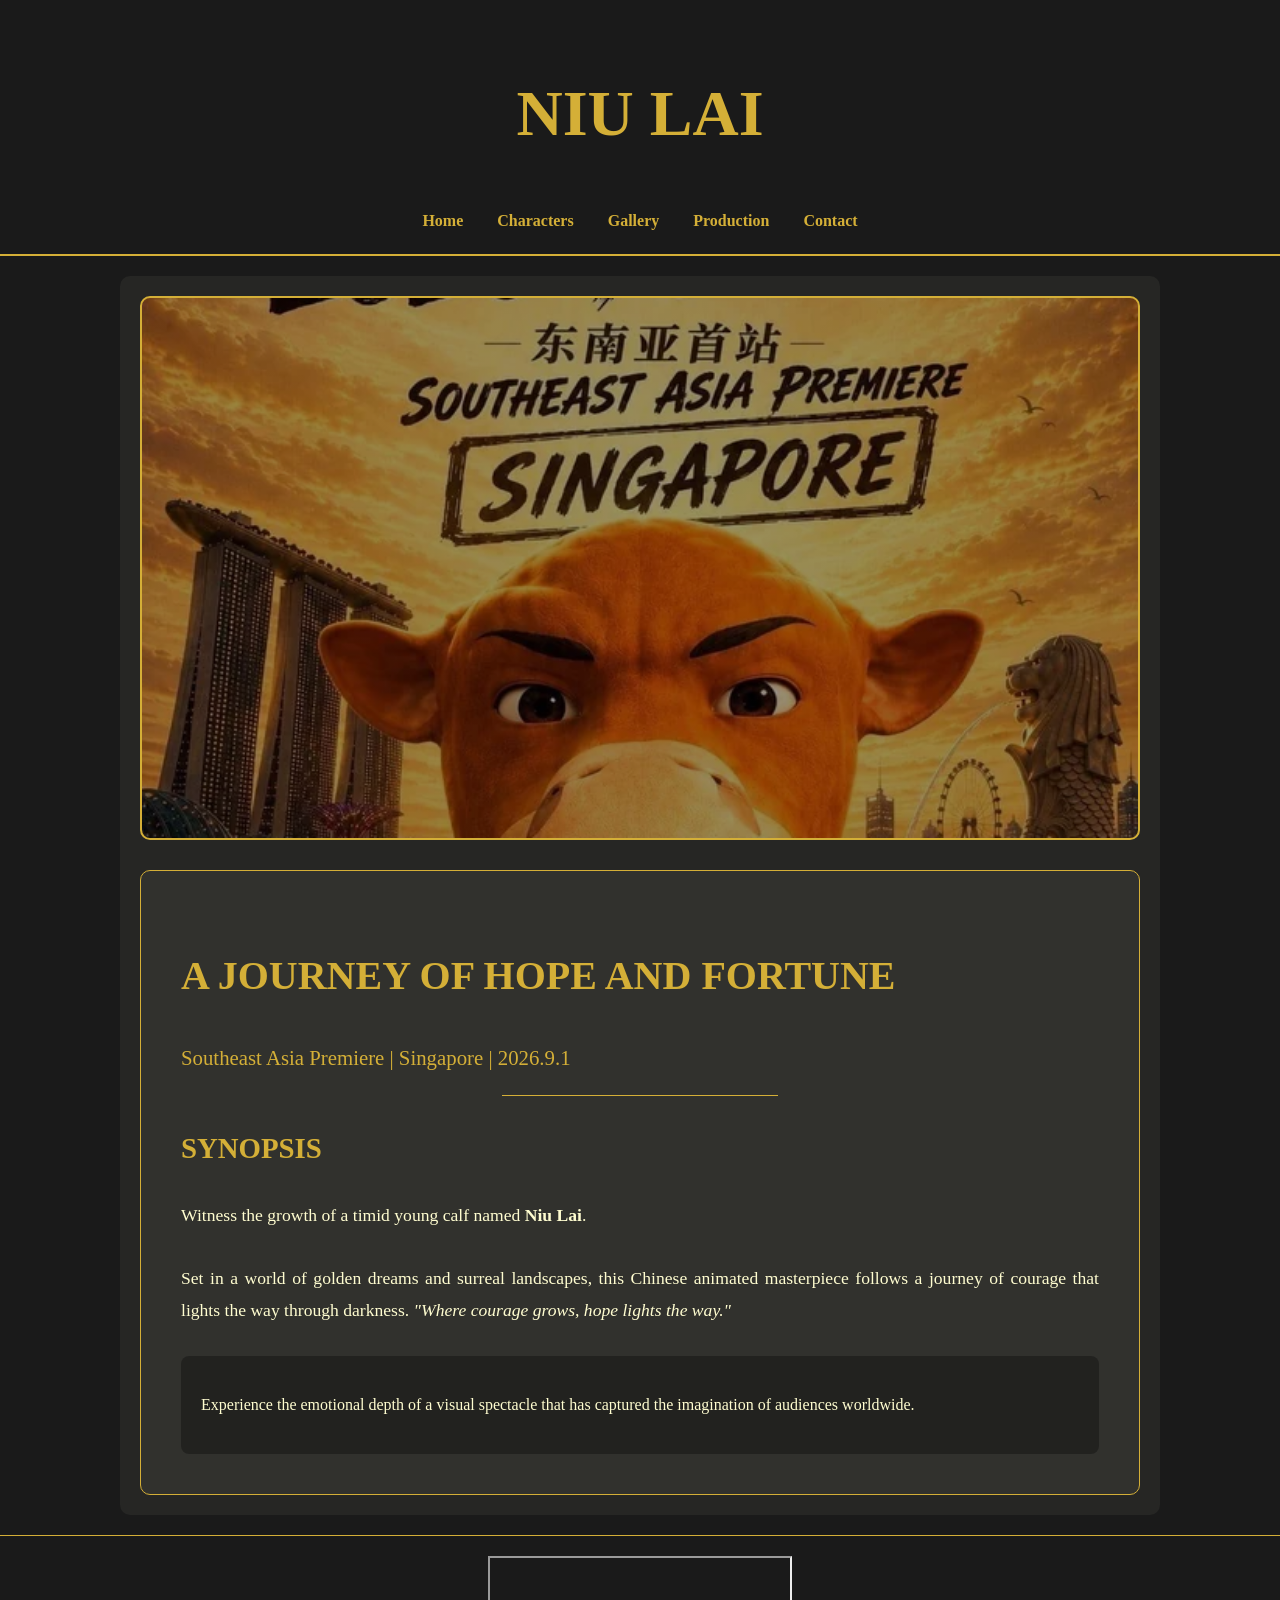
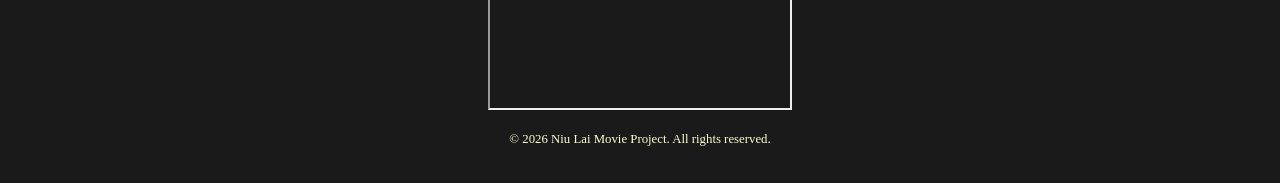
==== index.html @ 4a6dfb38 "Update index.html" ====
<!DOCTYPE html>
<html lang="en">
<head>
    <meta charset="UTF-8">
    <title>Niu Lai | A Journey of Hope and Fortune</title>
    <link rel="stylesheet" href="style.css">
</head>
<body bgcolor="#1A1A1A">
    <header>
        <h1 style="font-size: 4em;">NIU LAI</h1>
        <nav>
            <a href="index.html">Home</a>
            <a href="characters.html">Characters</a>
            <a href="gallery.html">Gallery</a>
            <a href="production.html">Production</a>
            <a href="contact.html">Contact</a>
        </nav>
    </header>

    <div class="container">
        <!-- Hero Image Section - Image only, high visibility -->
        <section class="hero">
        </section>

        <!-- Content Section - Separated for clarity -->
        <section style="margin-top: 30px; padding: 40px; background: rgba(255, 253, 208, 0.05); border: 1px solid var(--gold); border-radius: 10px;">
            <h2 style="font-size: 2.5em;">A Journey of Hope and Fortune</h2>
            <p style="color: var(--gold); font-size: 1.3em;">Southeast Asia Premiere | Singapore | 2026.9.1</p>
            <hr style="border: 0; border-top: 1px solid var(--gold); width: 30%; margin: 20px auto;">
            
            <h3 style="font-size: 1.8em;">Synopsis</h3>
            <p style="font-size: 1.1em; line-height: 1.8; text-align: justify;">
                Witness the growth of a timid young calf named <b>Niu Lai</b>. 
                <br><br>
                Set in a world of golden dreams and surreal landscapes, this Chinese animated masterpiece 
                follows a journey of courage that lights the way through darkness. 
                <em>"Where courage grows, hope lights the way."</em>
            </p>
            
            <div style="margin-top: 30px; padding: 20px; background: rgba(0,0,0,0.3); border-radius: 8px;">
                <p>Experience the emotional depth of a visual spectacle that has captured 
                   the imagination of audiences worldwide.</p>
            </div>
        </section>
    </div>

    <footer>
        <iframe src="https://youtu.be/CELqNBjpdms?si=zKDS6U2uDwvyO4pD?autoplay=1" allow="autoplay"></iframe>
        <p>&copy; 2026 Niu Lai Movie Project. All rights reserved.</p>
    </footer>
</body>
</html>
---- style.css ----
/* Global Styles */
:root {
    --gold: #D4AF37;
    --dark: #1A1A1A;
    --cream: #FFFDD0;
    --white: #FFFFFF;
}

body {
    font-family: 'Georgia', serif; /* Criterion 19: Font Face */
    margin: 0;
    padding: 0;
    background-color: var(--dark); /* Criterion 21: Font Color / Background */
    color: var(--cream); /* Criterion 21: Font Color */
    line-height: 1.6;
}

header {
    background-color: var(--dark);
    border-bottom: 2px solid var(--gold);
    padding: 20px;
    text-align: center;
}

nav {
    margin-top: 10px;
}

nav a {
    color: var(--gold);
    text-decoration: none;
    margin: 0 15px;
    font-weight: bold;
}

nav a:hover {
    text-decoration: underline;
}

.container {
    max-width: 1000px;
    margin: 20px auto;
    padding: 20px;
    background-color: rgba(255, 253, 208, 0.05);
    border-radius: 10px;
}

h1, h2, h3, h4, h5, h6 {
    color: var(--gold);
    text-transform: uppercase;
}

/* Hero Section for Home Page */
.hero {
    height: 60vh;
    background: linear-gradient(rgba(0,0,0,0.4), rgba(0,0,0,0.4)), url('poster.webp');
    background-size: cover;
    background-position: center;
    border: 2px solid var(--gold);
    border-radius: 10px;
    display: flex;
    align-items: center;
    justify-content: center;
    margin-bottom: 30px;
}

.hero-title {
    font-size: 4em;
    text-shadow: 2px 2px 4px rgba(0,0,0,0.8);
}

/* Gallery Grid */
.gallery-grid {
    display: grid;
    grid-template-columns: repeat(auto-fit, minmax(300px, 1fr));
    gap: 20px;
}

.gallery-item img {
    width: 100%;
    height: auto;
    border: 2px solid var(--gold);
    border-radius: 5px;
}

/* Table Styles */
table {
    width: 100%;
    border-collapse: collapse;
    margin: 20px 0;
    background-color: var(--white);
    color: var(--dark);
}

th, td {
    border: 1px solid #ccc;
    padding: 12px;
    text-align: left;
}

th {
    background-color: var(--gold);
    color: var(--white);
}

/* Form Styles */
form {
    display: flex;
    flex-direction: column;
}

fieldset {
    border: 2px solid var(--gold);
    padding: 20px;
    margin-bottom: 20px;
    border-radius: 5px;
}

legend {
    padding: 0 10px;
    font-weight: bold;
    color: var(--gold);
}

label {
    margin-top: 10px;
    color: var(--gold);
    display: block;
}

input[type="text"], input[type="email"], textarea, select {
    padding: 10px;
    margin-top: 5px;
    border-radius: 5px;
    border: 1px solid var(--gold);
    width: 90%;
}

button {
    padding: 12px 24px;
    background-color: var(--gold);
    color: var(--dark);
    border: none;
    font-weight: bold;
    cursor: pointer;
    margin-top: 15px;
    border-radius: 5px;
}

button:hover {
    background-color: var(--cream);
}

footer {
    text-align: center;
    padding: 20px;
    font-size: 0.8em;
    border-top: 1px solid var(--gold);
}
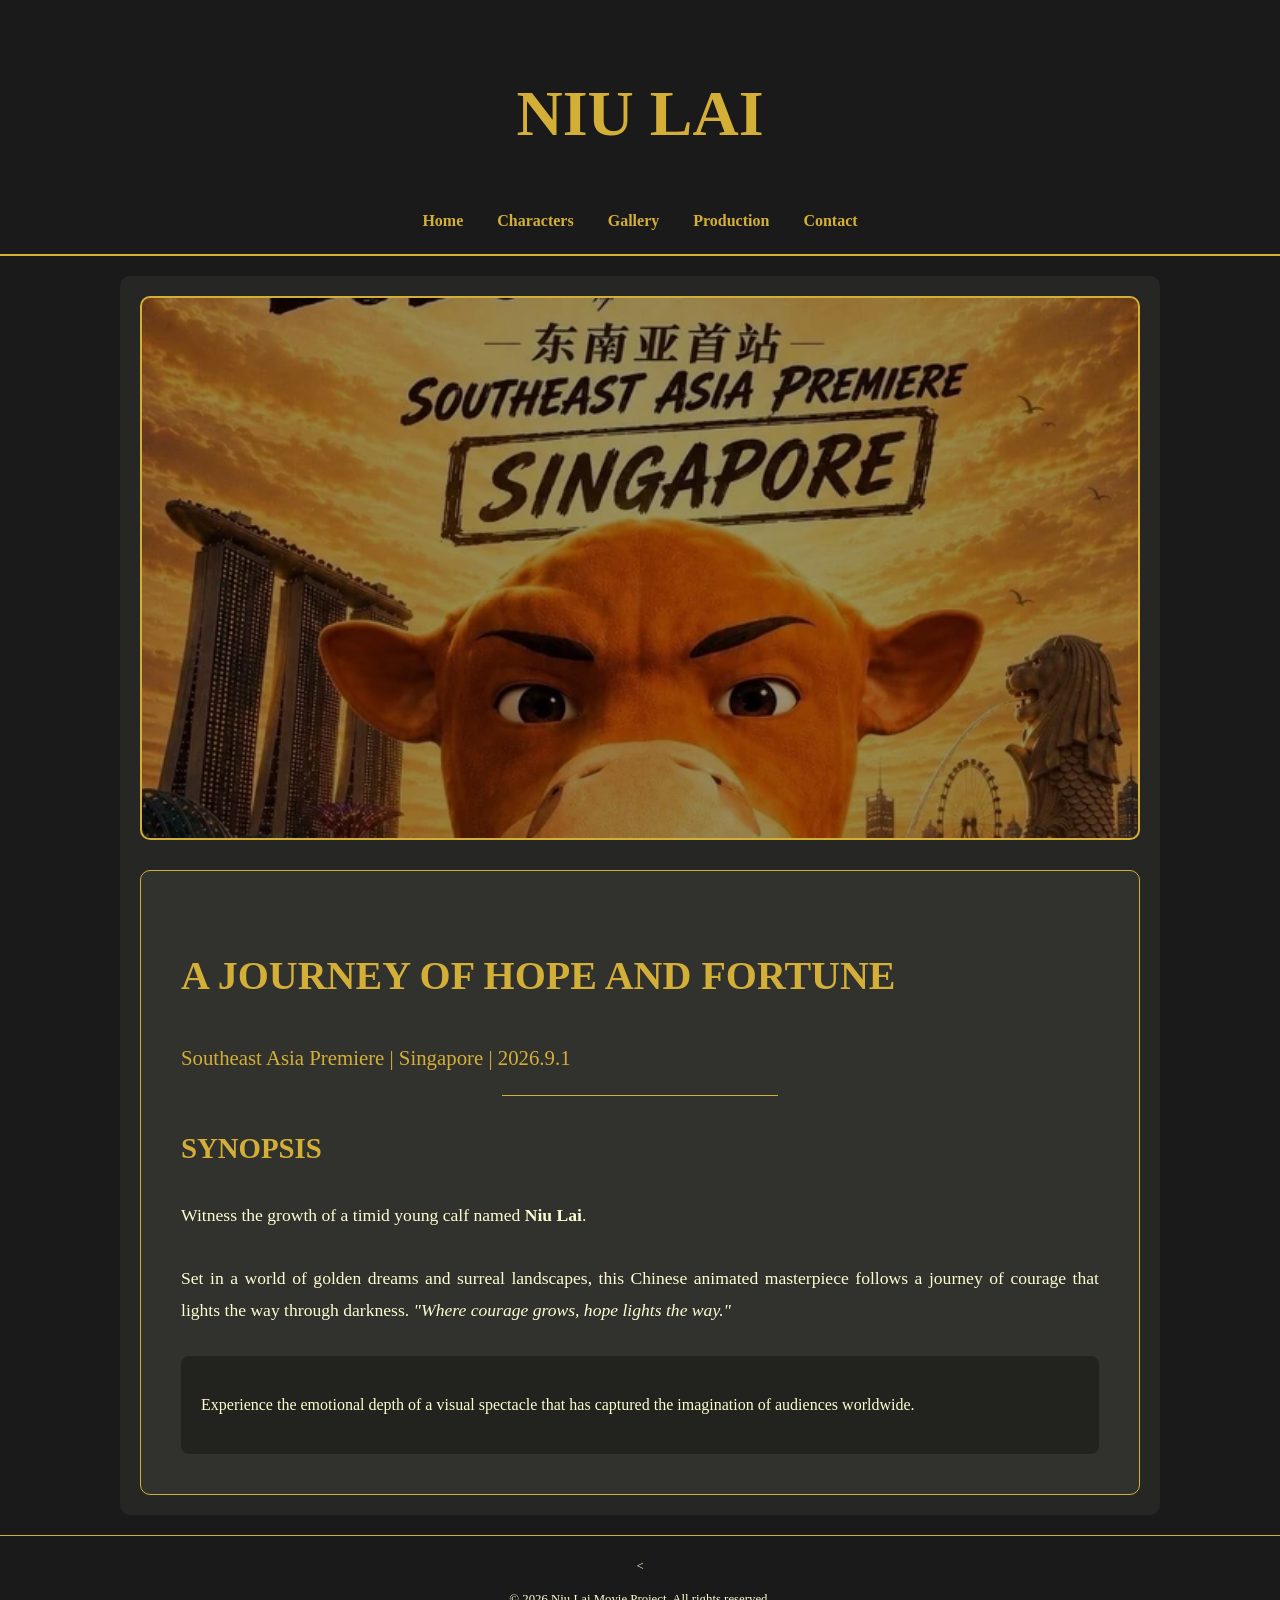
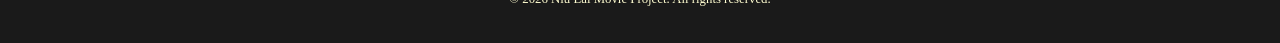
==== commit 40f7db6f: "Update index.html" ====
--- a/index.html
+++ b/index.html
@@ -45,7 +45,7 @@
     </div>
 
     <footer>
-        <iframe src="https://youtu.be/CELqNBjpdms?si=zKDS6U2uDwvyO4pD?autoplay=1" allow="autoplay"></iframe>
+        <<audio src="Persona 3 Reload OST - Color Your Night [Extended].mp3" autoplay loop muted></audio>
         <p>&copy; 2026 Niu Lai Movie Project. All rights reserved.</p>
     </footer>
 </body>
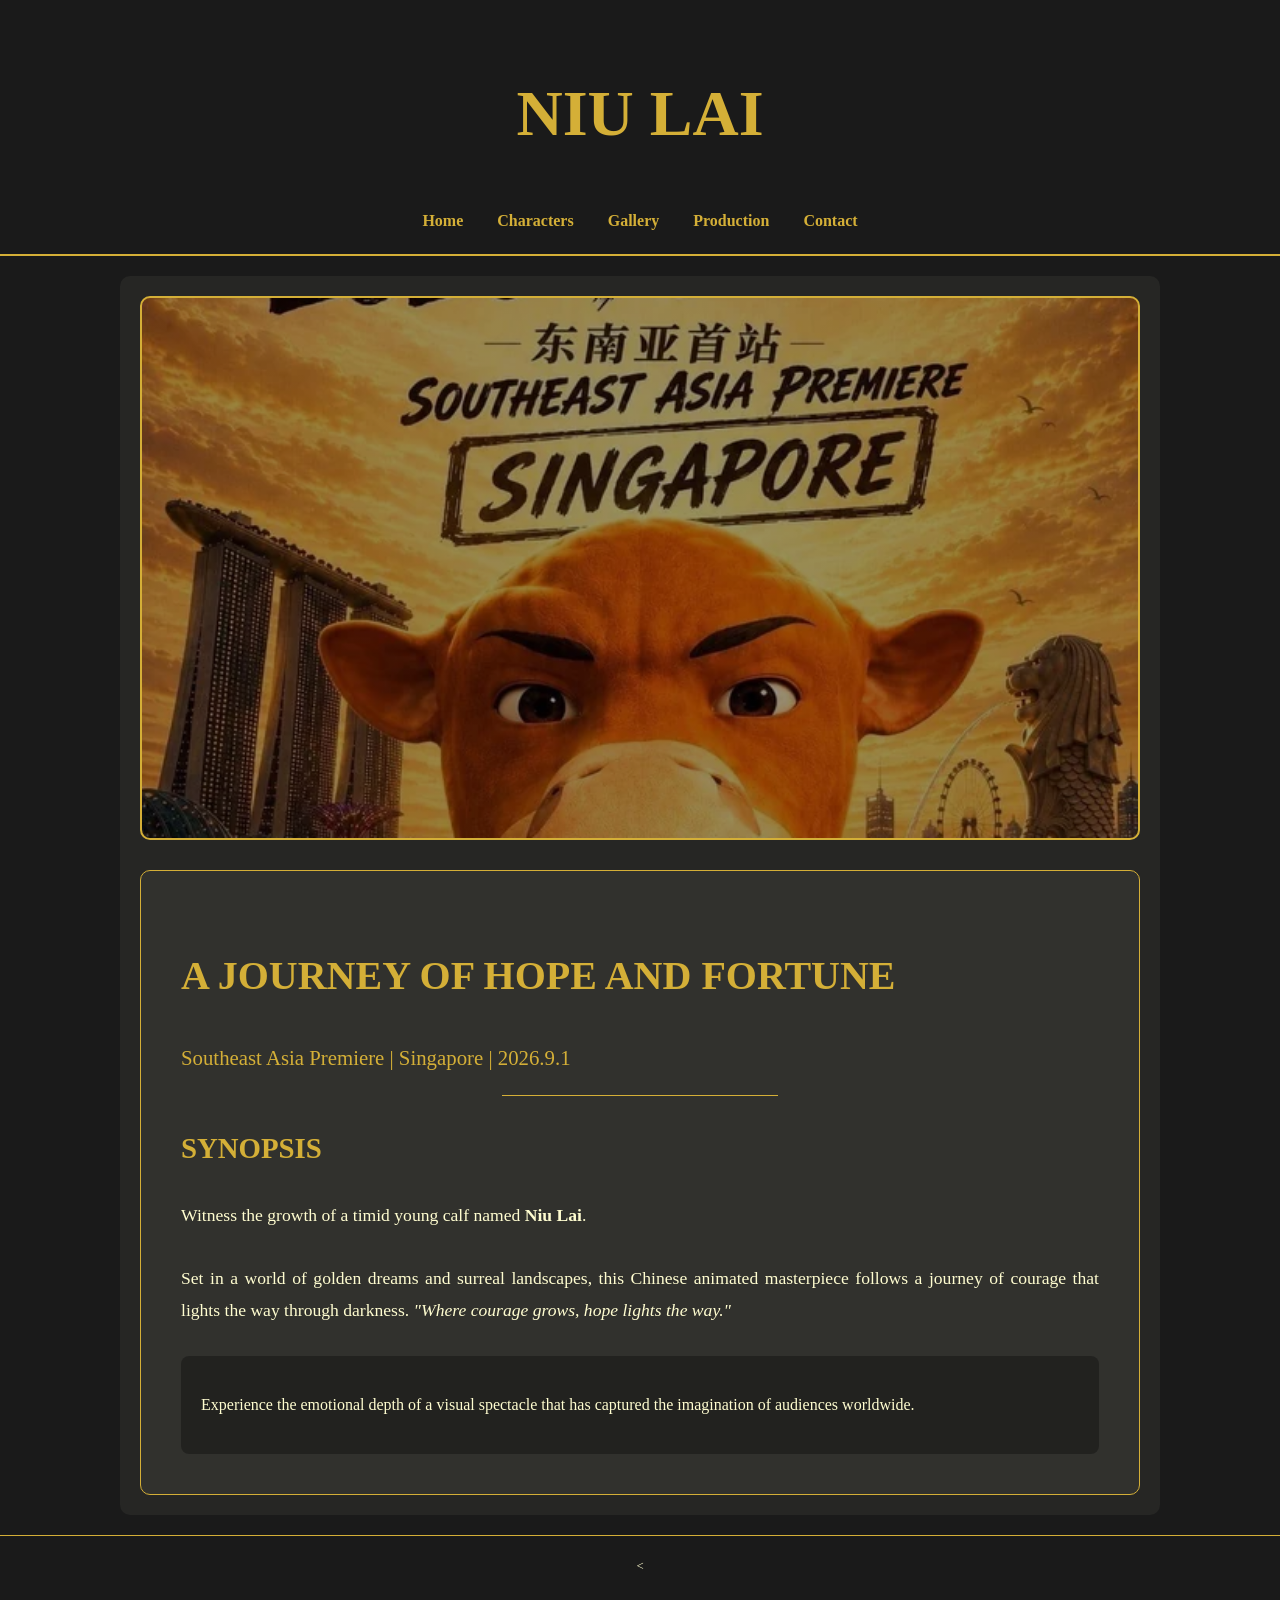
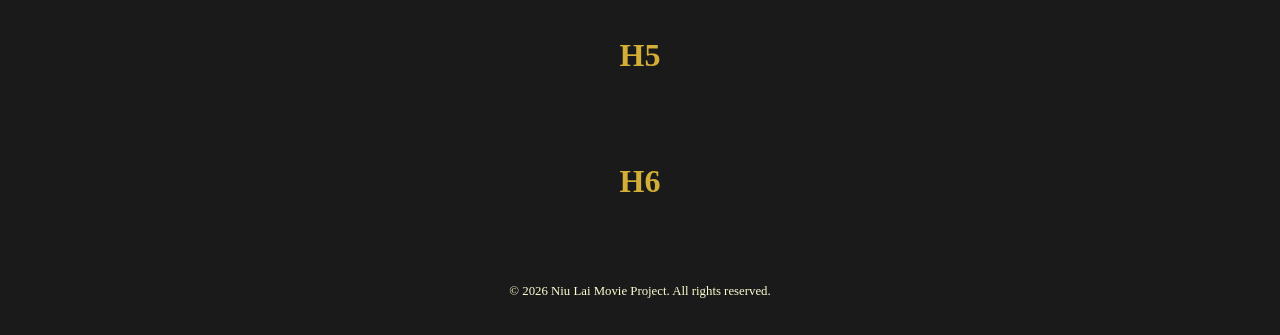
==== commit 0e2fcb57: "Update index.html" ====
--- a/index.html
+++ b/index.html
@@ -46,6 +46,8 @@
 
     <footer>
         <<audio src="Persona 3 Reload OST - Color Your Night [Extended].mp3" autoplay loop muted></audio>
+            <h5 style="font-size: 2.5em;">H5</h5>
+            <h6 style="font-size: 2.5em;">H6</h6>
         <p>&copy; 2026 Niu Lai Movie Project. All rights reserved.</p>
     </footer>
 </body>
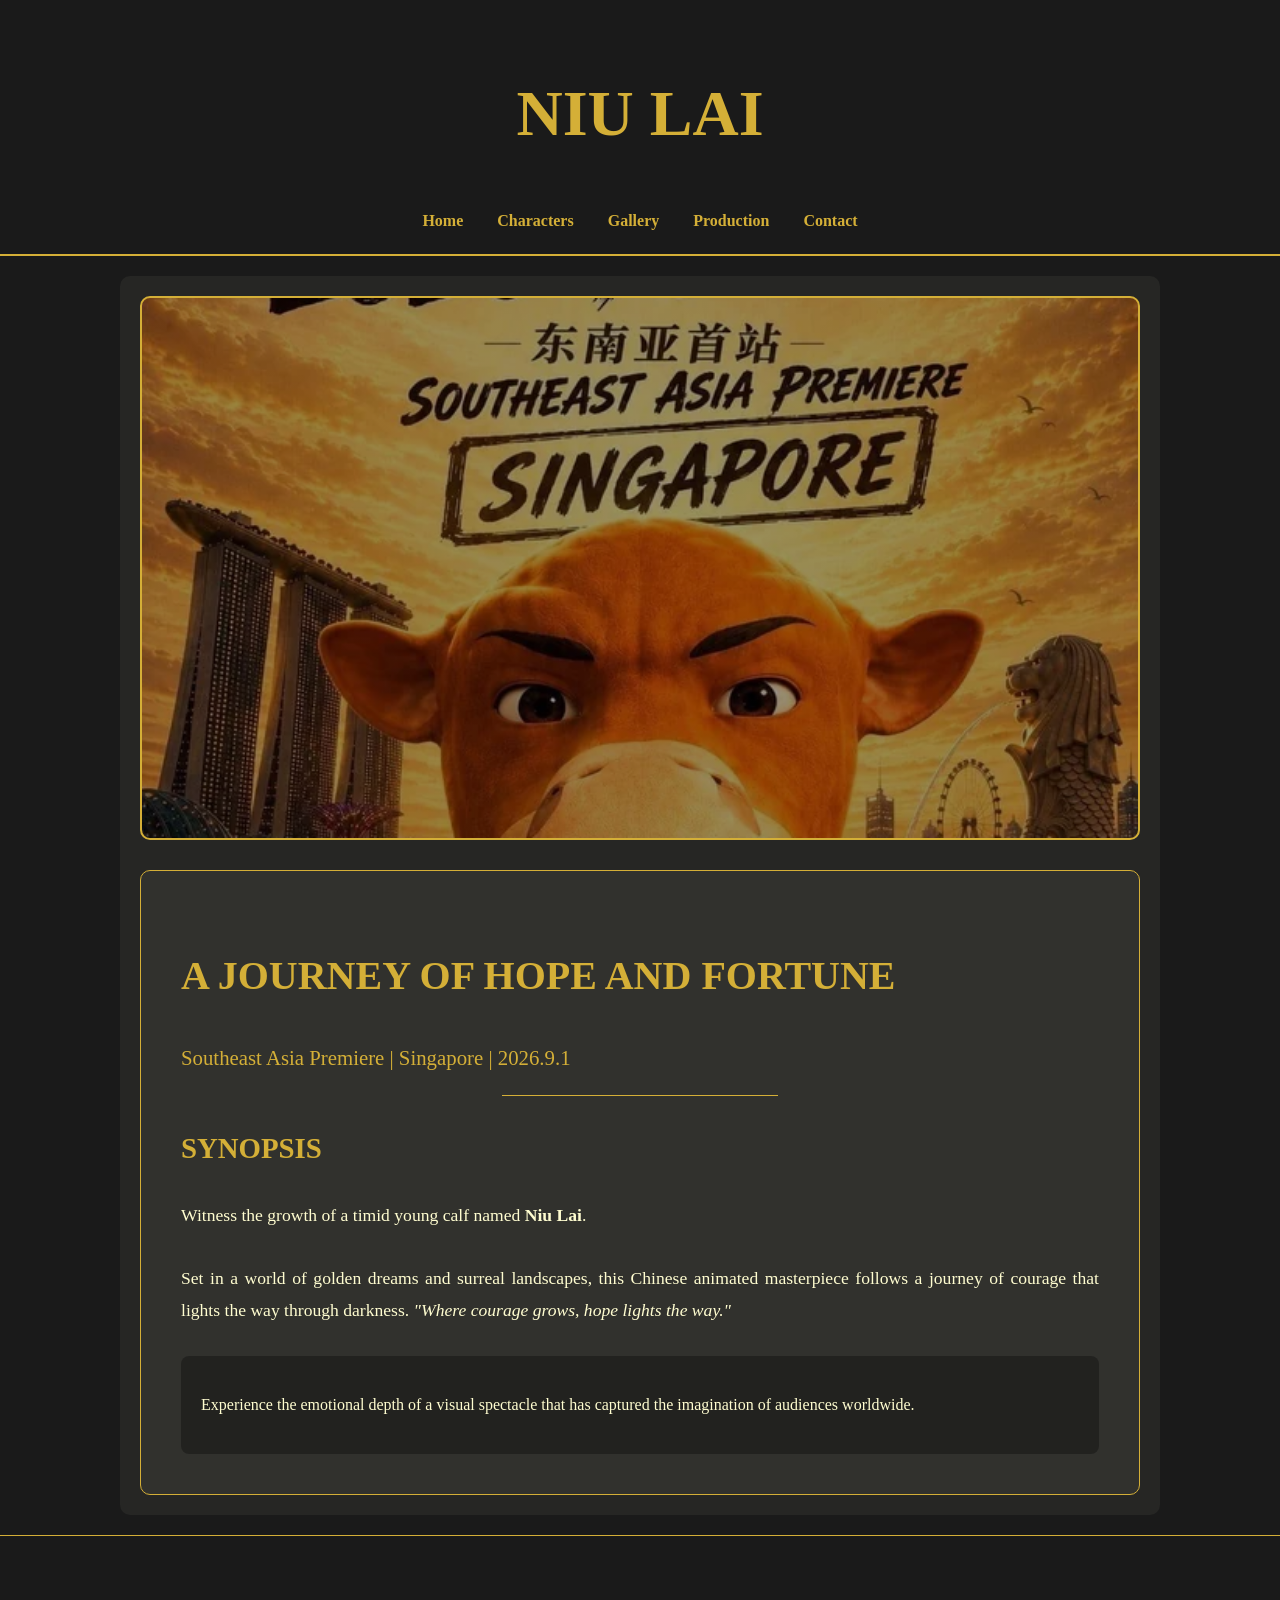
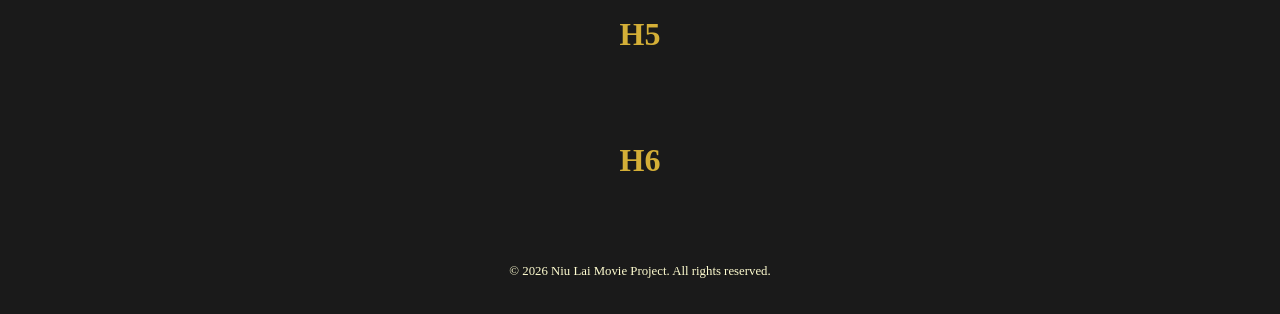
==== commit edbb6019: "Update index.html" ====
--- a/index.html
+++ b/index.html
@@ -45,7 +45,7 @@
     </div>
 
     <footer>
-        <<audio src="Persona 3 Reload OST - Color Your Night [Extended].mp3" autoplay loop muted></audio>
+        <audio src="Persona 3 Reload OST - Color Your Night [Extended].mp3" autoplay loop muted></audio>
             <h5 style="font-size: 2.5em;">H5</h5>
             <h6 style="font-size: 2.5em;">H6</h6>
         <p>&copy; 2026 Niu Lai Movie Project. All rights reserved.</p>
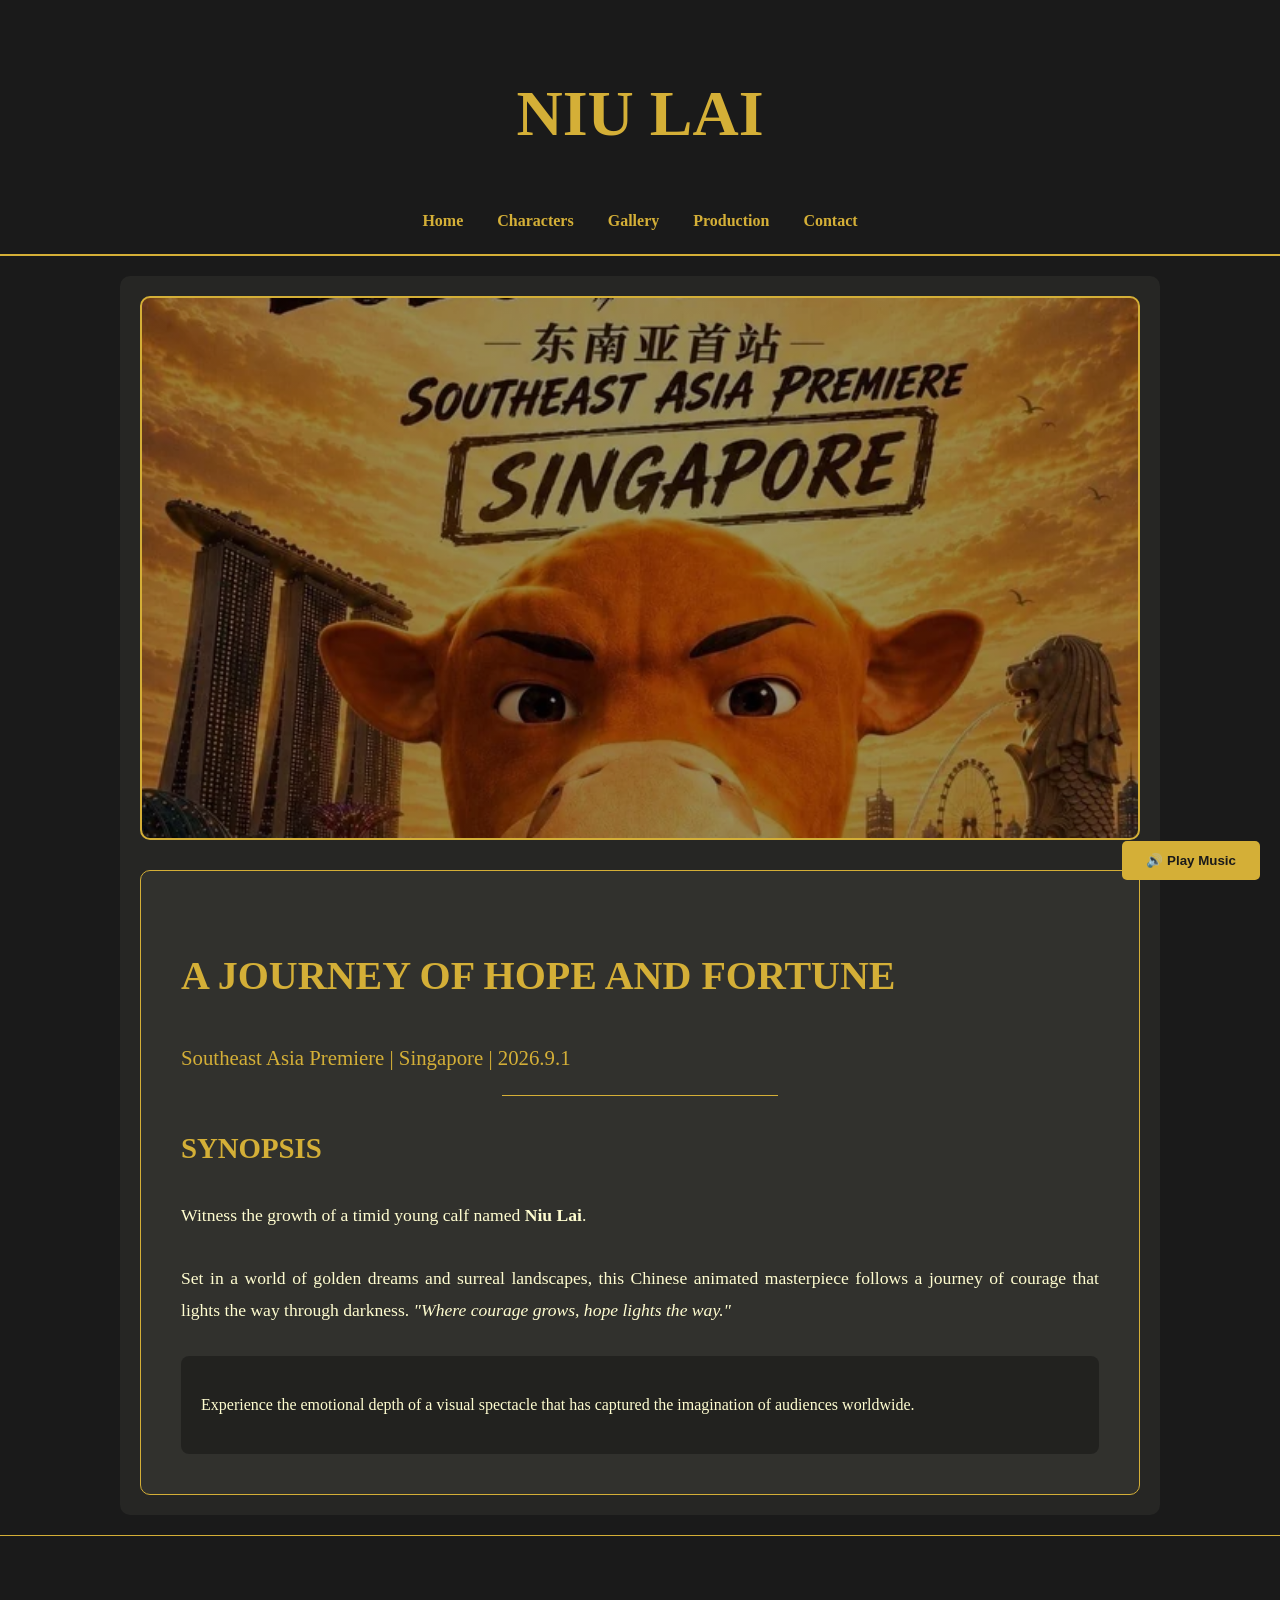
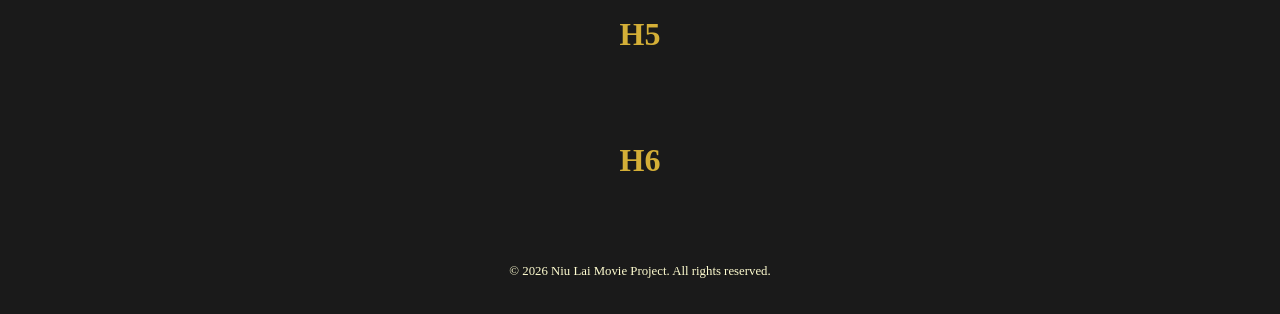
==== commit be0f5311: "Update index.html" ====
--- a/index.html
+++ b/index.html
@@ -45,10 +45,28 @@
     </div>
 
     <footer>
-        <audio src="Persona 3 Reload OST - Color Your Night [Extended].mp3" autoplay loop muted></audio>
             <h5 style="font-size: 2.5em;">H5</h5>
             <h6 style="font-size: 2.5em;">H6</h6>
         <p>&copy; 2026 Niu Lai Movie Project. All rights reserved.</p>
     </footer>
+    <button id="soundBtn" style="position:fixed; bottom:20px; right:20px; z-index:999;">🔊 Play Music</button>
+<audio id="bgm" src="Persona%203%20Reload%20OST%20-%20Color%20Your%20Night%20%5BExtended%5D.mp3" loop></audio>
+
+<script>
+  const bgm = document.getElementById('bgm');
+  const btn = document.getElementById('soundBtn');
+  let playing = false;
+
+  btn.addEventListener('click', () => {
+    if (!playing) {
+      bgm.play();
+      btn.textContent = '🔇 Pause Music';
+    } else {
+      bgm.pause();
+      btn.textContent = '🔊 Play Music';
+    }
+    playing = !playing;
+  });
+</script>
 </body>
 </html>
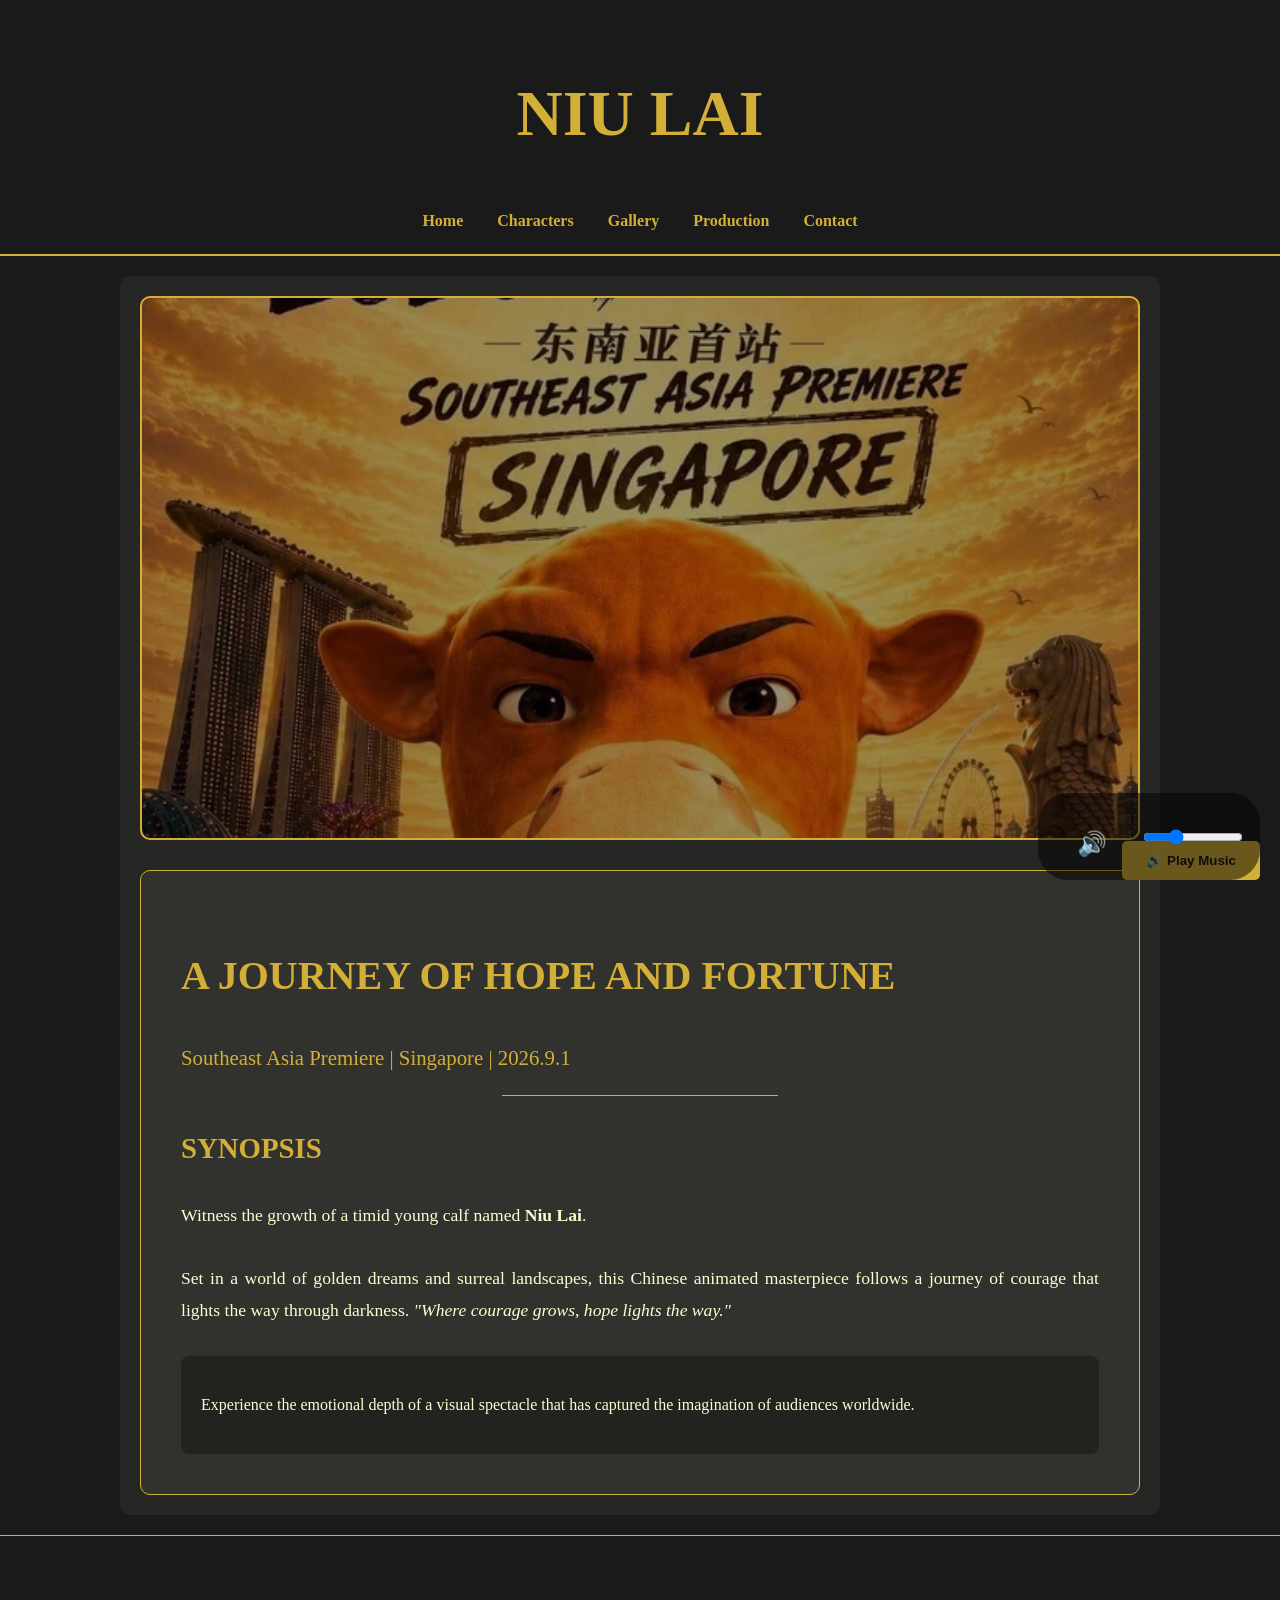
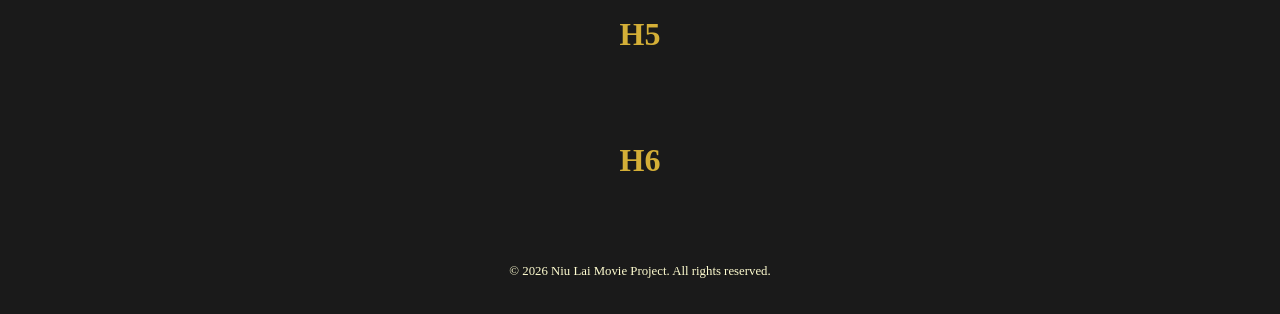
==== commit 3b6e7838: "Update index.html" ====
--- a/index.html
+++ b/index.html
@@ -52,20 +52,33 @@
     <button id="soundBtn" style="position:fixed; bottom:20px; right:20px; z-index:999;">🔊 Play Music</button>
 <audio id="bgm" src="Persona%203%20Reload%20OST%20-%20Color%20Your%20Night%20%5BExtended%5D.mp3" loop></audio>
 
+<div id="soundControls" style="position:fixed; bottom:20px; right:20px; z-index:999; display:flex; align-items:center; gap:10px; background:rgba(0,0,0,0.5); padding:10px 15px; border-radius:30px;">
+    <button id="soundBtn" style="background:none; border:none; font-size:1.5em; cursor:pointer;">🔊</button>
+    <input type="range" id="volumeSlider" min="0" max="1" step="0.01" value="0.3" style="width:100px;">
+</div>
+<audio id="bgm" src="Persona%203%20Reload%20OST%20-%20Color%20Your%20Night%20%5BExtended%5D.mp3" loop></audio>
+
 <script>
   const bgm = document.getElementById('bgm');
   const btn = document.getElementById('soundBtn');
+  const slider = document.getElementById('volumeSlider');
   let playing = false;
+
+  bgm.volume = 0.3; // default background level (30%) — quiet, not intrusive
 
   btn.addEventListener('click', () => {
     if (!playing) {
       bgm.play();
-      btn.textContent = '🔇 Pause Music';
+      btn.textContent = '🔇';
     } else {
       bgm.pause();
-      btn.textContent = '🔊 Play Music';
+      btn.textContent = '🔊';
     }
     playing = !playing;
+  });
+
+  slider.addEventListener('input', (e) => {
+    bgm.volume = e.target.value;
   });
 </script>
 </body>
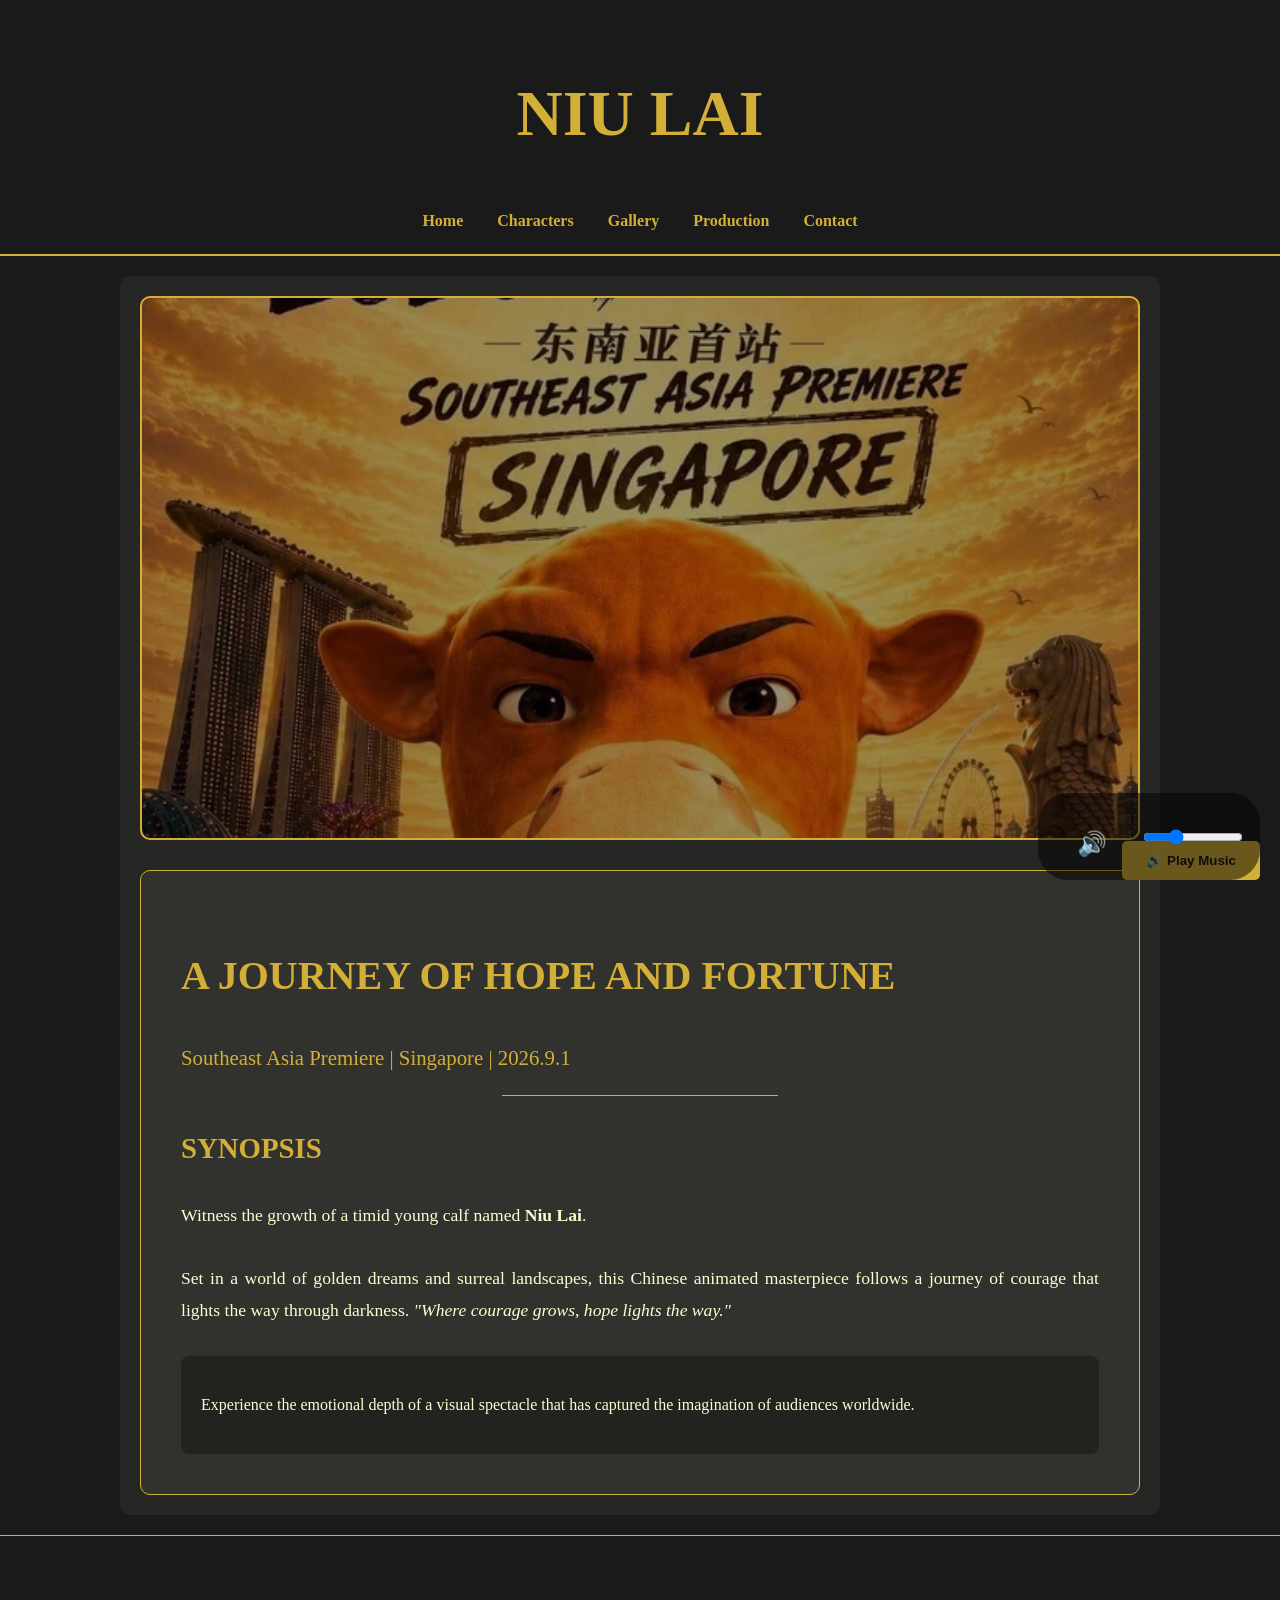
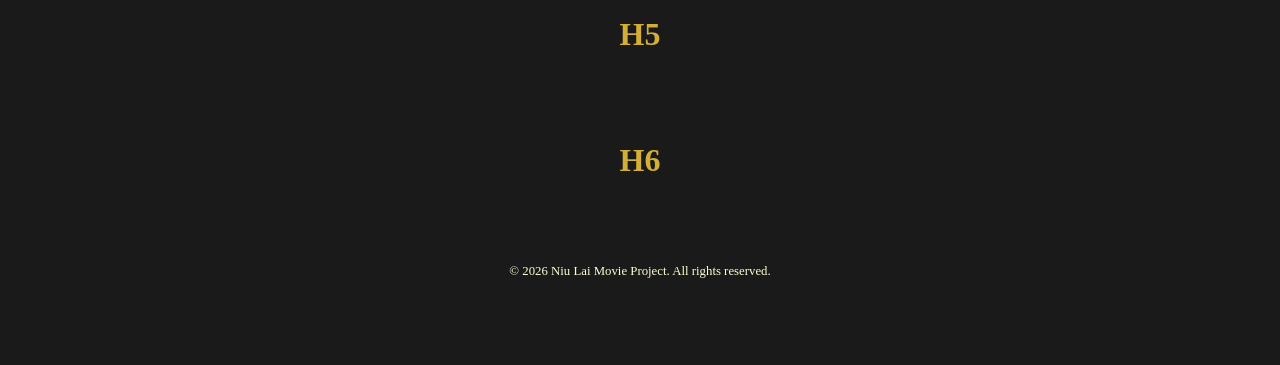
==== commit 7d7491f6: "Update index.html" ====
--- a/index.html
+++ b/index.html
@@ -56,7 +56,7 @@
     <button id="soundBtn" style="background:none; border:none; font-size:1.5em; cursor:pointer;">🔊</button>
     <input type="range" id="volumeSlider" min="0" max="1" step="0.01" value="0.3" style="width:100px;">
 </div>
-<audio id="bgm" src="Persona%203%20Reload%20OST%20-%20Color%20Your%20Night%20%5BExtended%5D.mp3" loop></audio>
+<audio id="bgm" src="Persona%203%20Reload%20OST%20-%20Color%20Your%20Night%20%5BExtended%5D.mp3" loop></audio><br><br>
 
 <script>
   const bgm = document.getElementById('bgm');
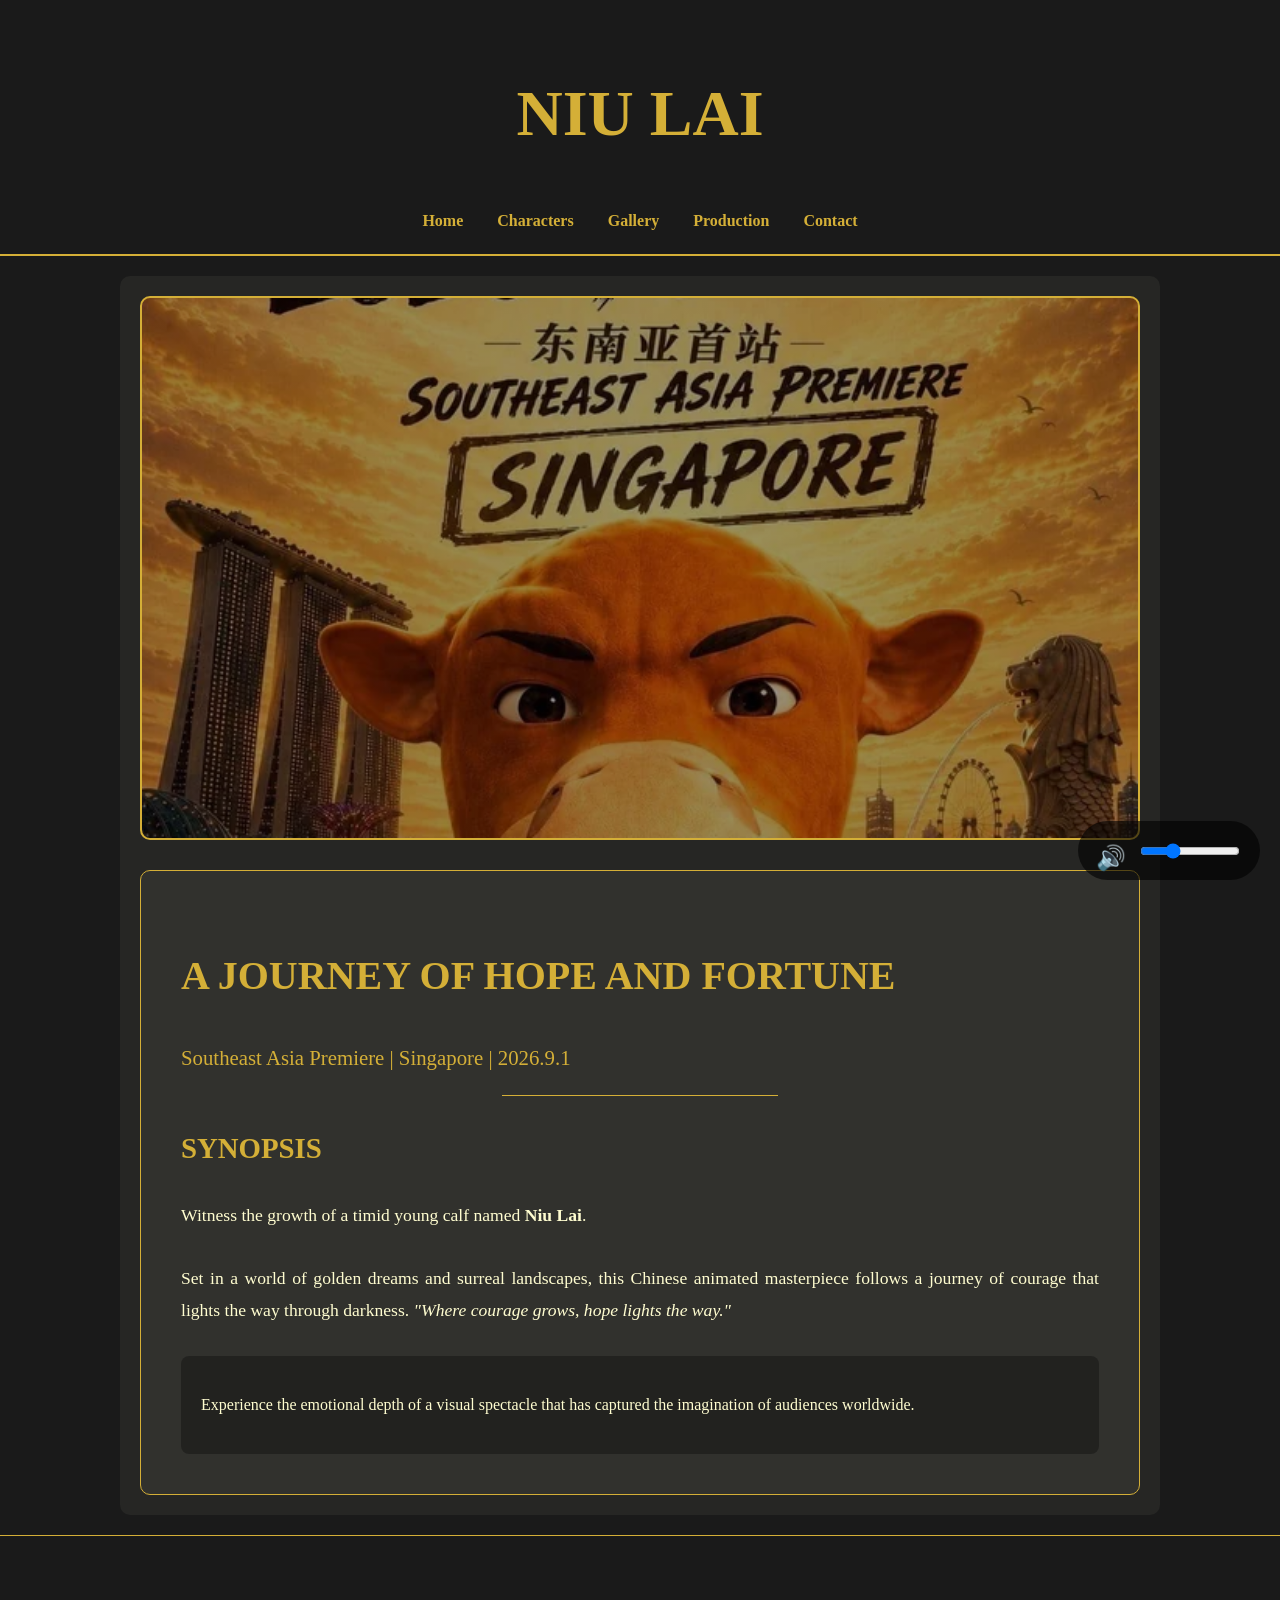
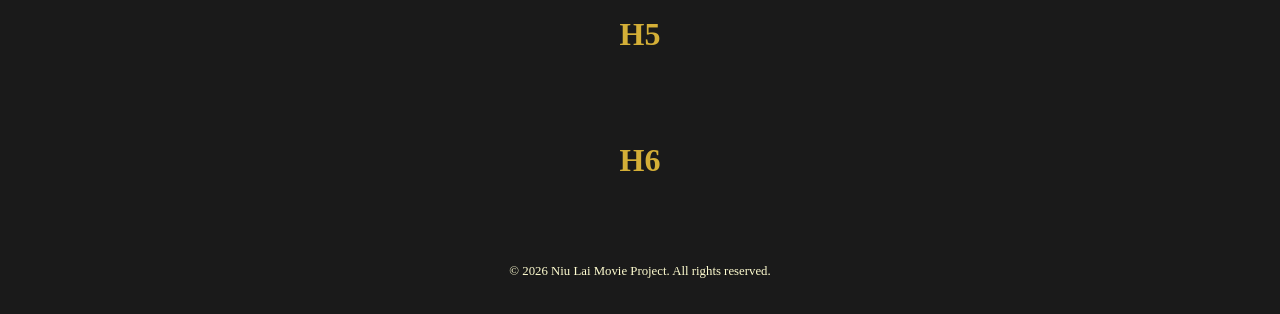
==== commit 1a1c4b04: "Update index.html" ====
--- a/index.html
+++ b/index.html
@@ -49,14 +49,36 @@
             <h6 style="font-size: 2.5em;">H6</h6>
         <p>&copy; 2026 Niu Lai Movie Project. All rights reserved.</p>
     </footer>
-    <button id="soundBtn" style="position:fixed; bottom:20px; right:20px; z-index:999;">🔊 Play Music</button>
+<div id="soundControls" style="
+    position: fixed;
+    bottom: 20px;
+    right: 20px;
+    z-index: 999;
+    display: flex;
+    align-items: center;
+    gap: 12px;
+    background: rgba(0,0,0,0.6);
+    padding: 10px 18px;
+    border-radius: 30px;
+    white-space: nowrap;
+">
+    <button id="soundBtn" style="
+        background: none;
+        border: none;
+        font-size: 1.5em;
+        cursor: pointer;
+        flex-shrink: 0;
+        padding: 0;
+        line-height: 1;
+        color: #fff;
+    ">🔊</button>
+    <input type="range" id="volumeSlider" min="0" max="1" step="0.01" value="0.3" style="
+        width: 100px;
+        flex-shrink: 0;
+        cursor: pointer;
+    ">
+</div>
 <audio id="bgm" src="Persona%203%20Reload%20OST%20-%20Color%20Your%20Night%20%5BExtended%5D.mp3" loop></audio>
-
-<div id="soundControls" style="position:fixed; bottom:20px; right:20px; z-index:999; display:flex; align-items:center; gap:10px; background:rgba(0,0,0,0.5); padding:10px 15px; border-radius:30px;">
-    <button id="soundBtn" style="background:none; border:none; font-size:1.5em; cursor:pointer;">🔊</button>
-    <input type="range" id="volumeSlider" min="0" max="1" step="0.01" value="0.3" style="width:100px;">
-</div>
-<audio id="bgm" src="Persona%203%20Reload%20OST%20-%20Color%20Your%20Night%20%5BExtended%5D.mp3" loop></audio><br><br>
 
 <script>
   const bgm = document.getElementById('bgm');
@@ -64,7 +86,7 @@
   const slider = document.getElementById('volumeSlider');
   let playing = false;
 
-  bgm.volume = 0.3; // default background level (30%) — quiet, not intrusive
+  bgm.volume = 0.3;
 
   btn.addEventListener('click', () => {
     if (!playing) {
